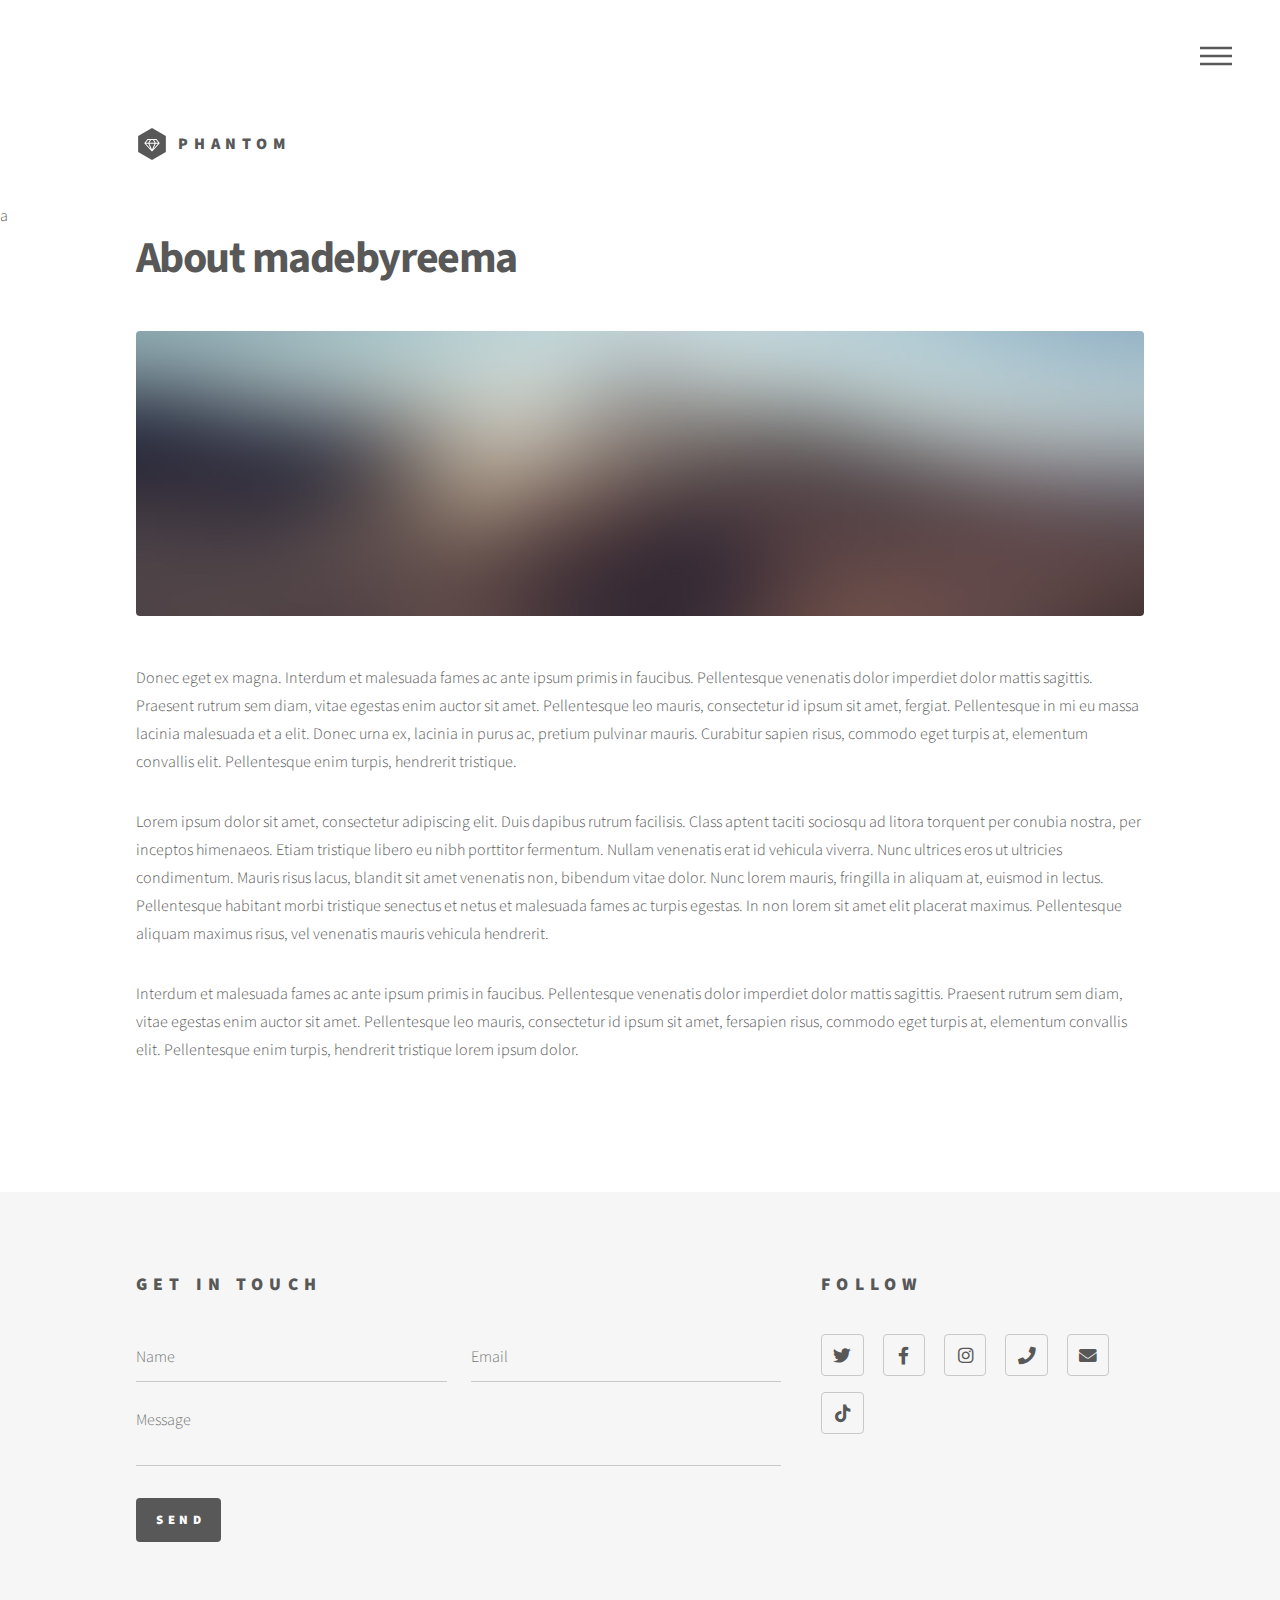
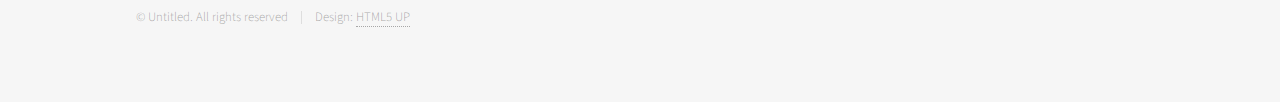
==== about.html @ a1e7c0ae "initial commit" ====
<!DOCTYPE HTML>
<!--
	Phantom by HTML5 UP
	html5up.net | @ajlkn
	Free for personal and commercial use under the CCA 3.0 license (html5up.net/license)
-->
<html>
	<head>
		<title>Generic - Phantom by HTML5 UP</title>
		<meta charset="utf-8" />
		<meta name="viewport" content="width=device-width, initial-scale=1, user-scalable=no" />
		<link rel="stylesheet" href="assets/css/main.css" />
		<noscript><link rel="stylesheet" href="assets/css/noscript.css" /></noscript>
	</head>
	<body class="is-preload">
		<!-- Wrapper -->
			<div id="wrapper">

				<!-- Header -->
					<header id="header">
						<div class="inner">

							<!-- Logo -->
								<a href="index.html" class="logo">
									<span class="symbol"><img src="images/logo.svg" alt="" /></span><span class="title">Phantom</span>
								</a>

							<!-- Nav -->
								<nav>
									<ul>
										<li><a href="#menu">Menu</a></li>
									</ul>
								</nav>

						</div>
					</header>
a
				<!-- Menu -->
					<nav id="menu">
						<h2>Menu</h2>
						<ul>
							<li><a href="index.html">Home</a></li>
							<li><a href="generic.html">Products</a></li>
							<li><a href="about.html">About</a></li>
							<li><a href="generic.html">Contact Us</a></li>
						</ul>
					</nav>

				<!-- Main -->
					<div id="main">
						<div class="inner">
							<h1>About madebyreema</h1>
							<span class="image main"><img src="images/pic13.jpg" alt="" /></span>
							<p>Donec eget ex magna. Interdum et malesuada fames ac ante ipsum primis in faucibus. Pellentesque venenatis dolor imperdiet dolor mattis sagittis. Praesent rutrum sem diam, vitae egestas enim auctor sit amet. Pellentesque leo mauris, consectetur id ipsum sit amet, fergiat. Pellentesque in mi eu massa lacinia malesuada et a elit. Donec urna ex, lacinia in purus ac, pretium pulvinar mauris. Curabitur sapien risus, commodo eget turpis at, elementum convallis elit. Pellentesque enim turpis, hendrerit tristique.</p>
							<p>Lorem ipsum dolor sit amet, consectetur adipiscing elit. Duis dapibus rutrum facilisis. Class aptent taciti sociosqu ad litora torquent per conubia nostra, per inceptos himenaeos. Etiam tristique libero eu nibh porttitor fermentum. Nullam venenatis erat id vehicula viverra. Nunc ultrices eros ut ultricies condimentum. Mauris risus lacus, blandit sit amet venenatis non, bibendum vitae dolor. Nunc lorem mauris, fringilla in aliquam at, euismod in lectus. Pellentesque habitant morbi tristique senectus et netus et malesuada fames ac turpis egestas. In non lorem sit amet elit placerat maximus. Pellentesque aliquam maximus risus, vel venenatis mauris vehicula hendrerit.</p>
							<p>Interdum et malesuada fames ac ante ipsum primis in faucibus. Pellentesque venenatis dolor imperdiet dolor mattis sagittis. Praesent rutrum sem diam, vitae egestas enim auctor sit amet. Pellentesque leo mauris, consectetur id ipsum sit amet, fersapien risus, commodo eget turpis at, elementum convallis elit. Pellentesque enim turpis, hendrerit tristique lorem ipsum dolor.</p>
						</div>
					</div>

				<!-- Footer -->
					<footer id="footer">
						<div class="inner">
							<section>
								<h2>Get in touch</h2>
								<form method="post" data-netlify="true">
									<div class="fields">
										<div class="field half">
											<input type="text" name="name" id="name" placeholder="Name" />
										</div>
										<div class="field half">
											<input type="email" name="email" id="email" placeholder="Email" />
										</div>
										<div class="field">
											<textarea name="message" id="message" placeholder="Message"></textarea>
										</div>
									</div>
									<ul class="actions">
										<li><input type="submit" value="Send" class="primary" /></li>
									</ul>
								</form>
							</section>
							<section>
								<h2>Follow</h2>
								<ul class="icons">
									<li><a href="#" class="icon brands style2 fa-twitter"><span class="label">Twitter</span></a></li>
									<li><a href="#" class="icon brands style2 fa-facebook-f"><span class="label">Facebook</span></a></li>
									<li><a href="#" class="icon brands style2 fa-instagram"><span class="label">Instagram</span></a></li>
									<li><a href="#" class="icon solid style2 fa-phone"><span class="label">Phone</span></a></li>
									<li><a href="#" class="icon solid style2 fa-envelope"><span class="label">Email</span></a></li>
									<li><a href="#" class="icon brands style2 fa-tiktok"><span class="label">TikTok</span></a></li>
								</ul>
							</section>
							<ul class="copyright">
								<li>&copy; Untitled. All rights reserved</li><li>Design: <a href="http://html5up.net">HTML5 UP</a></li>
							</ul>
						</div>
					</footer>

			</div>

		<!-- Scripts -->
			<script src="assets/js/jquery.min.js"></script>
			<script src="assets/js/browser.min.js"></script>
			<script src="assets/js/breakpoints.min.js"></script>
			<script src="assets/js/util.js"></script>
			<script src="assets/js/main.js"></script>

	</body>
</html>
---- assets/css/main.css ----
@import url(fontawesome-all.min.css);
@import url("https://fonts.googleapis.com/css?family=Source+Sans+Pro:300,700,900");

/*
	Phantom by HTML5 UP
	html5up.net | @ajlkn
	Free for personal and commercial use under the CCA 3.0 license (html5up.net/license)
*/

html, body, div, span, applet, object,
iframe, h1, h2, h3, h4, h5, h6, p, blockquote,
pre, a, abbr, acronym, address, big, cite,
code, del, dfn, em, img, ins, kbd, q, s, samp,
small, strike, strong, sub, sup, tt, var, b,
u, i, center, dl, dt, dd, ol, ul, li, fieldset,
form, label, legend, table, caption, tbody,
tfoot, thead, tr, th, td, article, aside,
canvas, details, embed, figure, figcaption,
footer, header, hgroup, menu, nav, output, ruby,
section, summary, time, mark, audio, video {
	margin: 0;
	padding: 0;
	border: 0;
	font-size: 100%;
	font: inherit;
	vertical-align: baseline;}

article, aside, details, figcaption, figure,
footer, header, hgroup, menu, nav, section {
	display: block;}

body {
	line-height: 1;
}

ol, ul {
	list-style: none;
}

blockquote, q {
	quotes: none;
}

	blockquote:before, blockquote:after, q:before, q:after {
		content: '';
		content: none;
	}

table {
	border-collapse: collapse;
	border-spacing: 0;
}

body {
	-webkit-text-size-adjust: none;
}

mark {
	background-color: transparent;
	color: inherit;
}

input::-moz-focus-inner {
	border: 0;
	padding: 0;
}

input, select, textarea {
	-moz-appearance: none;
	-webkit-appearance: none;
	-ms-appearance: none;
	appearance: none;
}

/* Basic */

	@-ms-viewport {
		width: device-width;
	}

	body {
		-ms-overflow-style: scrollbar;
	}

	@media screen and (max-width: 480px) {

		html, body {
			min-width: 320px;
		}

	}

	html {
		box-sizing: border-box;
	}

	*, *:before, *:after {
		box-sizing: inherit;
	}

	body {
		background: #ffffff;
	}

		body.is-preload *, body.is-preload *:before, body.is-preload *:after {
			-moz-animation: none !important;
			-webkit-animation: none !important;
			-ms-animation: none !important;
			animation: none !important;
			-moz-transition: none !important;
			-webkit-transition: none !important;
			-ms-transition: none !important;
			transition: none !important;
		}

/* Type */

	body, input, select, textarea {
		color: #585858;
		font-family: "Source Sans Pro", Helvetica, sans-serif;
		font-size: 16pt;
		font-weight: 300;
		line-height: 1.75;
	}

		@media screen and (max-width: 1680px) {

			body, input, select, textarea {
				font-size: 14pt;
			}

		}

		@media screen and (max-width: 1280px) {

			body, input, select, textarea {
				font-size: 12pt;
			}

		}

	a {
		-moz-transition: border-bottom-color 0.2s ease, color 0.2s ease;
		-webkit-transition: border-bottom-color 0.2s ease, color 0.2s ease;
		-ms-transition: border-bottom-color 0.2s ease, color 0.2s ease;
		transition: border-bottom-color 0.2s ease, color 0.2s ease;
		text-decoration: none;
		color: #585858;
		border-bottom: dotted 1px rgba(88, 88, 88, 0.5);
	}

		a:hover {
			border-bottom-color: transparent;
			color: #f2849e !important;
		}

	strong, b {
		font-weight: 900;
	}

	em, i {
		font-style: italic;
	}

	p {
		margin: 0 0 2em 0;
	}

	h1 {
		font-size: 2.75em;
		font-weight: 700;
		line-height: 1.3;
		margin: 0 0 1em 0;
		letter-spacing: -0.035em;
	}

		h1 a {
			color: inherit;
		}

		@media screen and (max-width: 736px) {

			h1 {
				font-size: 2em;
				margin: 0 0 1em 0;
			}

		}

		@media screen and (max-width: 360px) {

			h1 {
				font-size: 1.75em;
			}

		}

	h2, h3, h4, h5, h6 {
		font-weight: 900;
		line-height: 1.5;
		margin: 0 0 2em 0;
		text-transform: uppercase;
		letter-spacing: 0.35em;
	}

		h2 a, h3 a, h4 a, h5 a, h6 a {
			color: inherit;
		}

	h2 {
		font-size: 1.1em;
	}

	h3 {
		font-size: 1em;
	}

	h4 {
		font-size: 0.8em;
	}

	h5 {
		font-size: 0.8em;
	}

	h6 {
		font-size: 0.8em;
	}

	@media screen and (max-width: 980px) {

		h1 br, h2 br, h3 br, h4 br, h5 br, h6 br {
			display: none;
		}

	}

	@media screen and (max-width: 736px) {

		h2 {
			font-size: 1em;
		}

		h3 {
			font-size: 0.8em;
		}

	}

	sub {
		font-size: 0.8em;
		position: relative;
		top: 0.5em;
	}

	sup {
		font-size: 0.8em;
		position: relative;
		top: -0.5em;
	}

	blockquote {
		border-left: solid 4px #c9c9c9;
		font-style: italic;
		margin: 0 0 2em 0;
		padding: 0.5em 0 0.5em 2em;
	}

	code {
		background: rgba(144, 144, 144, 0.075);
		border-radius: 4px;
		border: solid 1px #c9c9c9;
		font-family: "Courier New", monospace;
		font-size: 0.9em;
		margin: 0 0.25em;
		padding: 0.25em 0.65em;
	}

	pre {
		-webkit-overflow-scrolling: touch;
		font-family: "Courier New", monospace;
		font-size: 0.9em;
		margin: 0 0 2em 0;
	}

		pre code {
			display: block;
			line-height: 1.75;
			padding: 1em 1.5em;
			overflow-x: auto;
		}

	hr {
		border: 0;
		border-bottom: solid 1px #c9c9c9;
		margin: 2em 0;
	}

		hr.major {
			margin: 3em 0;
		}

	.align-left {
		text-align: left;
	}

	.align-center {
		text-align: center;
	}

	.align-right {
		text-align: right;
	}

/* Row */

	.row {
		display: flex;
		flex-wrap: wrap;
		box-sizing: border-box;
		align-items: stretch;
	}

		.row > * {
			box-sizing: border-box;
		}

		.row.gtr-uniform > * > :last-child {
			margin-bottom: 0;
		}

		.row.aln-left {
			justify-content: flex-start;
		}

		.row.aln-center {
			justify-content: center;
		}

		.row.aln-right {
			justify-content: flex-end;
		}

		.row.aln-top {
			align-items: flex-start;
		}

		.row.aln-middle {
			align-items: center;
		}

		.row.aln-bottom {
			align-items: flex-end;
		}

		.row > .imp {
			order: -1;
		}

		.row > .col-1 {
			width: 8.33333%;
		}

		.row > .off-1 {
			margin-left: 8.33333%;
		}

		.row > .col-2 {
			width: 16.66667%;
		}

		.row > .off-2 {
			margin-left: 16.66667%;
		}

		.row > .col-3 {
			width: 25%;
		}

		.row > .off-3 {
			margin-left: 25%;
		}

		.row > .col-4 {
			width: 33.33333%;
		}

		.row > .off-4 {
			margin-left: 33.33333%;
		}

		.row > .col-5 {
			width: 41.66667%;
		}

		.row > .off-5 {
			margin-left: 41.66667%;
		}

		.row > .col-6 {
			width: 50%;
		}

		.row > .off-6 {
			margin-left: 50%;
		}

		.row > .col-7 {
			width: 58.33333%;
		}

		.row > .off-7 {
			margin-left: 58.33333%;
		}

		.row > .col-8 {
			width: 66.66667%;
		}

		.row > .off-8 {
			margin-left: 66.66667%;
		}

		.row > .col-9 {
			width: 75%;
		}

		.row > .off-9 {
			margin-left: 75%;
		}

		.row > .col-10 {
			width: 83.33333%;
		}

		.row > .off-10 {
			margin-left: 83.33333%;
		}

		.row > .col-11 {
			width: 91.66667%;
		}

		.row > .off-11 {
			margin-left: 91.66667%;
		}

		.row > .col-12 {
			width: 100%;
		}

		.row > .off-12 {
			margin-left: 100%;
		}

		.row.gtr-0 {
			margin-top: 0;
			margin-left: 0em;
		}

			.row.gtr-0 > * {
				padding: 0 0 0 0em;
			}

			.row.gtr-0.gtr-uniform {
				margin-top: 0em;
			}

				.row.gtr-0.gtr-uniform > * {
					padding-top: 0em;
				}

		.row.gtr-25 {
			margin-top: 0;
			margin-left: -0.5em;
		}

			.row.gtr-25 > * {
				padding: 0 0 0 0.5em;
			}

			.row.gtr-25.gtr-uniform {
				margin-top: -0.5em;
			}

				.row.gtr-25.gtr-uniform > * {
					padding-top: 0.5em;
				}

		.row.gtr-50 {
			margin-top: 0;
			margin-left: -1em;
		}

			.row.gtr-50 > * {
				padding: 0 0 0 1em;
			}

			.row.gtr-50.gtr-uniform {
				margin-top: -1em;
			}

				.row.gtr-50.gtr-uniform > * {
					padding-top: 1em;
				}

		.row {
			margin-top: 0;
			margin-left: -2em;
		}

			.row > * {
				padding: 0 0 0 2em;
			}

			.row.gtr-uniform {
				margin-top: -2em;
			}

				.row.gtr-uniform > * {
					padding-top: 2em;
				}

		.row.gtr-150 {
			margin-top: 0;
			margin-left: -3em;
		}

			.row.gtr-150 > * {
				padding: 0 0 0 3em;
			}

			.row.gtr-150.gtr-uniform {
				margin-top: -3em;
			}

				.row.gtr-150.gtr-uniform > * {
					padding-top: 3em;
				}

		.row.gtr-200 {
			margin-top: 0;
			margin-left: -4em;
		}

			.row.gtr-200 > * {
				padding: 0 0 0 4em;
			}

			.row.gtr-200.gtr-uniform {
				margin-top: -4em;
			}

				.row.gtr-200.gtr-uniform > * {
					padding-top: 4em;
				}

		@media screen and (max-width: 1680px) {

			.row {
				display: flex;
				flex-wrap: wrap;
				box-sizing: border-box;
				align-items: stretch;
			}

				.row > * {
					box-sizing: border-box;
				}

				.row.gtr-uniform > * > :last-child {
					margin-bottom: 0;
				}

				.row.aln-left {
					justify-content: flex-start;
				}

				.row.aln-center {
					justify-content: center;
				}

				.row.aln-right {
					justify-content: flex-end;
				}

				.row.aln-top {
					align-items: flex-start;
				}

				.row.aln-middle {
					align-items: center;
				}

				.row.aln-bottom {
					align-items: flex-end;
				}

				.row > .imp-xlarge {
					order: -1;
				}

				.row > .col-1-xlarge {
					width: 8.33333%;
				}

				.row > .off-1-xlarge {
					margin-left: 8.33333%;
				}

				.row > .col-2-xlarge {
					width: 16.66667%;
				}

				.row > .off-2-xlarge {
					margin-left: 16.66667%;
				}

				.row > .col-3-xlarge {
					width: 25%;
				}

				.row > .off-3-xlarge {
					margin-left: 25%;
				}

				.row > .col-4-xlarge {
					width: 33.33333%;
				}

				.row > .off-4-xlarge {
					margin-left: 33.33333%;
				}

				.row > .col-5-xlarge {
					width: 41.66667%;
				}

				.row > .off-5-xlarge {
					margin-left: 41.66667%;
				}

				.row > .col-6-xlarge {
					width: 50%;
				}

				.row > .off-6-xlarge {
					margin-left: 50%;
				}

				.row > .col-7-xlarge {
					width: 58.33333%;
				}

				.row > .off-7-xlarge {
					margin-left: 58.33333%;
				}

				.row > .col-8-xlarge {
					width: 66.66667%;
				}

				.row > .off-8-xlarge {
					margin-left: 66.66667%;
				}

				.row > .col-9-xlarge {
					width: 75%;
				}

				.row > .off-9-xlarge {
					margin-left: 75%;
				}

				.row > .col-10-xlarge {
					width: 83.33333%;
				}

				.row > .off-10-xlarge {
					margin-left: 83.33333%;
				}

				.row > .col-11-xlarge {
					width: 91.66667%;
				}

				.row > .off-11-xlarge {
					margin-left: 91.66667%;
				}

				.row > .col-12-xlarge {
					width: 100%;
				}

				.row > .off-12-xlarge {
					margin-left: 100%;
				}

				.row.gtr-0 {
					margin-top: 0;
					margin-left: 0em;
				}

					.row.gtr-0 > * {
						padding: 0 0 0 0em;
					}

					.row.gtr-0.gtr-uniform {
						margin-top: 0em;
					}

						.row.gtr-0.gtr-uniform > * {
							padding-top: 0em;
						}

				.row.gtr-25 {
					margin-top: 0;
					margin-left: -0.5em;
				}

					.row.gtr-25 > * {
						padding: 0 0 0 0.5em;
					}

					.row.gtr-25.gtr-uniform {
						margin-top: -0.5em;
					}

						.row.gtr-25.gtr-uniform > * {
							padding-top: 0.5em;
						}

				.row.gtr-50 {
					margin-top: 0;
					margin-left: -1em;
				}

					.row.gtr-50 > * {
						padding: 0 0 0 1em;
					}

					.row.gtr-50.gtr-uniform {
						margin-top: -1em;
					}

						.row.gtr-50.gtr-uniform > * {
							padding-top: 1em;
						}

				.row {
					margin-top: 0;
					margin-left: -2em;
				}

					.row > * {
						padding: 0 0 0 2em;
					}

					.row.gtr-uniform {
						margin-top: -2em;
					}

						.row.gtr-uniform > * {
							padding-top: 2em;
						}

				.row.gtr-150 {
					margin-top: 0;
					margin-left: -3em;
				}

					.row.gtr-150 > * {
						padding: 0 0 0 3em;
					}

					.row.gtr-150.gtr-uniform {
						margin-top: -3em;
					}

						.row.gtr-150.gtr-uniform > * {
							padding-top: 3em;
						}

				.row.gtr-200 {
					margin-top: 0;
					margin-left: -4em;
				}

					.row.gtr-200 > * {
						padding: 0 0 0 4em;
					}

					.row.gtr-200.gtr-uniform {
						margin-top: -4em;
					}

						.row.gtr-200.gtr-uniform > * {
							padding-top: 4em;
						}

		}

		@media screen and (max-width: 1280px) {

			.row {
				display: flex;
				flex-wrap: wrap;
				box-sizing: border-box;
				align-items: stretch;
			}

				.row > * {
					box-sizing: border-box;
				}

				.row.gtr-uniform > * > :last-child {
					margin-bottom: 0;
				}

				.row.aln-left {
					justify-content: flex-start;
				}

				.row.aln-center {
					justify-content: center;
				}

				.row.aln-right {
					justify-content: flex-end;
				}

				.row.aln-top {
					align-items: flex-start;
				}

				.row.aln-middle {
					align-items: center;
				}

				.row.aln-bottom {
					align-items: flex-end;
				}

				.row > .imp-large {
					order: -1;
				}

				.row > .col-1-large {
					width: 8.33333%;
				}

				.row > .off-1-large {
					margin-left: 8.33333%;
				}

				.row > .col-2-large {
					width: 16.66667%;
				}

				.row > .off-2-large {
					margin-left: 16.66667%;
				}

				.row > .col-3-large {
					width: 25%;
				}

				.row > .off-3-large {
					margin-left: 25%;
				}

				.row > .col-4-large {
					width: 33.33333%;
				}

				.row > .off-4-large {
					margin-left: 33.33333%;
				}

				.row > .col-5-large {
					width: 41.66667%;
				}

				.row > .off-5-large {
					margin-left: 41.66667%;
				}

				.row > .col-6-large {
					width: 50%;
				}

				.row > .off-6-large {
					margin-left: 50%;
				}

				.row > .col-7-large {
					width: 58.33333%;
				}

				.row > .off-7-large {
					margin-left: 58.33333%;
				}

				.row > .col-8-large {
					width: 66.66667%;
				}

				.row > .off-8-large {
					margin-left: 66.66667%;
				}

				.row > .col-9-large {
					width: 75%;
				}

				.row > .off-9-large {
					margin-left: 75%;
				}

				.row > .col-10-large {
					width: 83.33333%;
				}

				.row > .off-10-large {
					margin-left: 83.33333%;
				}

				.row > .col-11-large {
					width: 91.66667%;
				}

				.row > .off-11-large {
					margin-left: 91.66667%;
				}

				.row > .col-12-large {
					width: 100%;
				}

				.row > .off-12-large {
					margin-left: 100%;
				}

				.row.gtr-0 {
					margin-top: 0;
					margin-left: 0em;
				}

					.row.gtr-0 > * {
						padding: 0 0 0 0em;
					}

					.row.gtr-0.gtr-uniform {
						margin-top: 0em;
					}

						.row.gtr-0.gtr-uniform > * {
							padding-top: 0em;
						}

				.row.gtr-25 {
					margin-top: 0;
					margin-left: -0.5em;
				}

					.row.gtr-25 > * {
						padding: 0 0 0 0.5em;
					}

					.row.gtr-25.gtr-uniform {
						margin-top: -0.5em;
					}

						.row.gtr-25.gtr-uniform > * {
							padding-top: 0.5em;
						}

				.row.gtr-50 {
					margin-top: 0;
					margin-left: -1em;
				}

					.row.gtr-50 > * {
						padding: 0 0 0 1em;
					}

					.row.gtr-50.gtr-uniform {
						margin-top: -1em;
					}

						.row.gtr-50.gtr-uniform > * {
							padding-top: 1em;
						}

				.row {
					margin-top: 0;
					margin-left: -2em;
				}

					.row > * {
						padding: 0 0 0 2em;
					}

					.row.gtr-uniform {
						margin-top: -2em;
					}

						.row.gtr-uniform > * {
							padding-top: 2em;
						}

				.row.gtr-150 {
					margin-top: 0;
					margin-left: -3em;
				}

					.row.gtr-150 > * {
						padding: 0 0 0 3em;
					}

					.row.gtr-150.gtr-uniform {
						margin-top: -3em;
					}

						.row.gtr-150.gtr-uniform > * {
							padding-top: 3em;
						}

				.row.gtr-200 {
					margin-top: 0;
					margin-left: -4em;
				}

					.row.gtr-200 > * {
						padding: 0 0 0 4em;
					}

					.row.gtr-200.gtr-uniform {
						margin-top: -4em;
					}

						.row.gtr-200.gtr-uniform > * {
							padding-top: 4em;
						}

		}

		@media screen and (max-width: 980px) {

			.row {
				display: flex;
				flex-wrap: wrap;
				box-sizing: border-box;
				align-items: stretch;
			}

				.row > * {
					box-sizing: border-box;
				}

				.row.gtr-uniform > * > :last-child {
					margin-bottom: 0;
				}

				.row.aln-left {
					justify-content: flex-start;
				}

				.row.aln-center {
					justify-content: center;
				}

				.row.aln-right {
					justify-content: flex-end;
				}

				.row.aln-top {
					align-items: flex-start;
				}

				.row.aln-middle {
					align-items: center;
				}

				.row.aln-bottom {
					align-items: flex-end;
				}

				.row > .imp-medium {
					order: -1;
				}

				.row > .col-1-medium {
					width: 8.33333%;
				}

				.row > .off-1-medium {
					margin-left: 8.33333%;
				}

				.row > .col-2-medium {
					width: 16.66667%;
				}

				.row > .off-2-medium {
					margin-left: 16.66667%;
				}

				.row > .col-3-medium {
					width: 25%;
				}

				.row > .off-3-medium {
					margin-left: 25%;
				}

				.row > .col-4-medium {
					width: 33.33333%;
				}

				.row > .off-4-medium {
					margin-left: 33.33333%;
				}

				.row > .col-5-medium {
					width: 41.66667%;
				}

				.row > .off-5-medium {
					margin-left: 41.66667%;
				}

				.row > .col-6-medium {
					width: 50%;
				}

				.row > .off-6-medium {
					margin-left: 50%;
				}

				.row > .col-7-medium {
					width: 58.33333%;
				}

				.row > .off-7-medium {
					margin-left: 58.33333%;
				}

				.row > .col-8-medium {
					width: 66.66667%;
				}

				.row > .off-8-medium {
					margin-left: 66.66667%;
				}

				.row > .col-9-medium {
					width: 75%;
				}

				.row > .off-9-medium {
					margin-left: 75%;
				}

				.row > .col-10-medium {
					width: 83.33333%;
				}

				.row > .off-10-medium {
					margin-left: 83.33333%;
				}

				.row > .col-11-medium {
					width: 91.66667%;
				}

				.row > .off-11-medium {
					margin-left: 91.66667%;
				}

				.row > .col-12-medium {
					width: 100%;
				}

				.row > .off-12-medium {
					margin-left: 100%;
				}

				.row.gtr-0 {
					margin-top: 0;
					margin-left: 0em;
				}

					.row.gtr-0 > * {
						padding: 0 0 0 0em;
					}

					.row.gtr-0.gtr-uniform {
						margin-top: 0em;
					}

						.row.gtr-0.gtr-uniform > * {
							padding-top: 0em;
						}

				.row.gtr-25 {
					margin-top: 0;
					margin-left: -0.375em;
				}

					.row.gtr-25 > * {
						padding: 0 0 0 0.375em;
					}

					.row.gtr-25.gtr-uniform {
						margin-top: -0.375em;
					}

						.row.gtr-25.gtr-uniform > * {
							padding-top: 0.375em;
						}

				.row.gtr-50 {
					margin-top: 0;
					margin-left: -0.75em;
				}

					.row.gtr-50 > * {
						padding: 0 0 0 0.75em;
					}

					.row.gtr-50.gtr-uniform {
						margin-top: -0.75em;
					}

						.row.gtr-50.gtr-uniform > * {
							padding-top: 0.75em;
						}

				.row {
					margin-top: 0;
					margin-left: -1.5em;
				}

					.row > * {
						padding: 0 0 0 1.5em;
					}

					.row.gtr-uniform {
						margin-top: -1.5em;
					}

						.row.gtr-uniform > * {
							padding-top: 1.5em;
						}

				.row.gtr-150 {
					margin-top: 0;
					margin-left: -2.25em;
				}

					.row.gtr-150 > * {
						padding: 0 0 0 2.25em;
					}

					.row.gtr-150.gtr-uniform {
						margin-top: -2.25em;
					}

						.row.gtr-150.gtr-uniform > * {
							padding-top: 2.25em;
						}

				.row.gtr-200 {
					margin-top: 0;
					margin-left: -3em;
				}

					.row.gtr-200 > * {
						padding: 0 0 0 3em;
					}

					.row.gtr-200.gtr-uniform {
						margin-top: -3em;
					}

						.row.gtr-200.gtr-uniform > * {
							padding-top: 3em;
						}

		}

		@media screen and (max-width: 736px) {

			.row {
				display: flex;
				flex-wrap: wrap;
				box-sizing: border-box;
				align-items: stretch;
			}

				.row > * {
					box-sizing: border-box;
				}

				.row.gtr-uniform > * > :last-child {
					margin-bottom: 0;
				}

				.row.aln-left {
					justify-content: flex-start;
				}

				.row.aln-center {
					justify-content: center;
				}

				.row.aln-right {
					justify-content: flex-end;
				}

				.row.aln-top {
					align-items: flex-start;
				}

				.row.aln-middle {
					align-items: center;
				}

				.row.aln-bottom {
					align-items: flex-end;
				}

				.row > .imp-small {
					order: -1;
				}

				.row > .col-1-small {
					width: 8.33333%;
				}

				.row > .off-1-small {
					margin-left: 8.33333%;
				}

				.row > .col-2-small {
					width: 16.66667%;
				}

				.row > .off-2-small {
					margin-left: 16.66667%;
				}

				.row > .col-3-small {
					width: 25%;
				}

				.row > .off-3-small {
					margin-left: 25%;
				}

				.row > .col-4-small {
					width: 33.33333%;
				}

				.row > .off-4-small {
					margin-left: 33.33333%;
				}

				.row > .col-5-small {
					width: 41.66667%;
				}

				.row > .off-5-small {
					margin-left: 41.66667%;
				}

				.row > .col-6-small {
					width: 50%;
				}

				.row > .off-6-small {
					margin-left: 50%;
				}

				.row > .col-7-small {
					width: 58.33333%;
				}

				.row > .off-7-small {
					margin-left: 58.33333%;
				}

				.row > .col-8-small {
					width: 66.66667%;
				}

				.row > .off-8-small {
					margin-left: 66.66667%;
				}

				.row > .col-9-small {
					width: 75%;
				}

				.row > .off-9-small {
					margin-left: 75%;
				}

				.row > .col-10-small {
					width: 83.33333%;
				}

				.row > .off-10-small {
					margin-left: 83.33333%;
				}

				.row > .col-11-small {
					width: 91.66667%;
				}

				.row > .off-11-small {
					margin-left: 91.66667%;
				}

				.row > .col-12-small {
					width: 100%;
				}

				.row > .off-12-small {
					margin-left: 100%;
				}

				.row.gtr-0 {
					margin-top: 0;
					margin-left: 0em;
				}

					.row.gtr-0 > * {
						padding: 0 0 0 0em;
					}

					.row.gtr-0.gtr-uniform {
						margin-top: 0em;
					}

						.row.gtr-0.gtr-uniform > * {
							padding-top: 0em;
						}

				.row.gtr-25 {
					margin-top: 0;
					margin-left: -0.25em;
				}

					.row.gtr-25 > * {
						padding: 0 0 0 0.25em;
					}

					.row.gtr-25.gtr-uniform {
						margin-top: -0.25em;
					}

						.row.gtr-25.gtr-uniform > * {
							padding-top: 0.25em;
						}

				.row.gtr-50 {
					margin-top: 0;
					margin-left: -0.5em;
				}

					.row.gtr-50 > * {
						padding: 0 0 0 0.5em;
					}

					.row.gtr-50.gtr-uniform {
						margin-top: -0.5em;
					}

						.row.gtr-50.gtr-uniform > * {
							padding-top: 0.5em;
						}

				.row {
					margin-top: 0;
					margin-left: -1em;
				}

					.row > * {
						padding: 0 0 0 1em;
					}

					.row.gtr-uniform {
						margin-top: -1em;
					}

						.row.gtr-uniform > * {
							padding-top: 1em;
						}

				.row.gtr-150 {
					margin-top: 0;
					margin-left: -1.5em;
				}

					.row.gtr-150 > * {
						padding: 0 0 0 1.5em;
					}

					.row.gtr-150.gtr-uniform {
						margin-top: -1.5em;
					}

						.row.gtr-150.gtr-uniform > * {
							padding-top: 1.5em;
						}

				.row.gtr-200 {
					margin-top: 0;
					margin-left: -2em;
				}

					.row.gtr-200 > * {
						padding: 0 0 0 2em;
					}

					.row.gtr-200.gtr-uniform {
						margin-top: -2em;
					}

						.row.gtr-200.gtr-uniform > * {
							padding-top: 2em;
						}

		}

		@media screen and (max-width: 480px) {

			.row {
				display: flex;
				flex-wrap: wrap;
				box-sizing: border-box;
				align-items: stretch;
			}

				.row > * {
					box-sizing: border-box;
				}

				.row.gtr-uniform > * > :last-child {
					margin-bottom: 0;
				}

				.row.aln-left {
					justify-content: flex-start;
				}

				.row.aln-center {
					justify-content: center;
				}

				.row.aln-right {
					justify-content: flex-end;
				}

				.row.aln-top {
					align-items: flex-start;
				}

				.row.aln-middle {
					align-items: center;
				}

				.row.aln-bottom {
					align-items: flex-end;
				}

				.row > .imp-xsmall {
					order: -1;
				}

				.row > .col-1-xsmall {
					width: 8.33333%;
				}

				.row > .off-1-xsmall {
					margin-left: 8.33333%;
				}

				.row > .col-2-xsmall {
					width: 16.66667%;
				}

				.row > .off-2-xsmall {
					margin-left: 16.66667%;
				}

				.row > .col-3-xsmall {
					width: 25%;
				}

				.row > .off-3-xsmall {
					margin-left: 25%;
				}

				.row > .col-4-xsmall {
					width: 33.33333%;
				}

				.row > .off-4-xsmall {
					margin-left: 33.33333%;
				}

				.row > .col-5-xsmall {
					width: 41.66667%;
				}

				.row > .off-5-xsmall {
					margin-left: 41.66667%;
				}

				.row > .col-6-xsmall {
					width: 50%;
				}

				.row > .off-6-xsmall {
					margin-left: 50%;
				}

				.row > .col-7-xsmall {
					width: 58.33333%;
				}

				.row > .off-7-xsmall {
					margin-left: 58.33333%;
				}

				.row > .col-8-xsmall {
					width: 66.66667%;
				}

				.row > .off-8-xsmall {
					margin-left: 66.66667%;
				}

				.row > .col-9-xsmall {
					width: 75%;
				}

				.row > .off-9-xsmall {
					margin-left: 75%;
				}

				.row > .col-10-xsmall {
					width: 83.33333%;
				}

				.row > .off-10-xsmall {
					margin-left: 83.33333%;
				}

				.row > .col-11-xsmall {
					width: 91.66667%;
				}

				.row > .off-11-xsmall {
					margin-left: 91.66667%;
				}

				.row > .col-12-xsmall {
					width: 100%;
				}

				.row > .off-12-xsmall {
					margin-left: 100%;
				}

				.row.gtr-0 {
					margin-top: 0;
					margin-left: 0em;
				}

					.row.gtr-0 > * {
						padding: 0 0 0 0em;
					}

					.row.gtr-0.gtr-uniform {
						margin-top: 0em;
					}

						.row.gtr-0.gtr-uniform > * {
							padding-top: 0em;
						}

				.row.gtr-25 {
					margin-top: 0;
					margin-left: -0.25em;
				}

					.row.gtr-25 > * {
						padding: 0 0 0 0.25em;
					}

					.row.gtr-25.gtr-uniform {
						margin-top: -0.25em;
					}

						.row.gtr-25.gtr-uniform > * {
							padding-top: 0.25em;
						}

				.row.gtr-50 {
					margin-top: 0;
					margin-left: -0.5em;
				}

					.row.gtr-50 > * {
						padding: 0 0 0 0.5em;
					}

					.row.gtr-50.gtr-uniform {
						margin-top: -0.5em;
					}

						.row.gtr-50.gtr-uniform > * {
							padding-top: 0.5em;
						}

				.row {
					margin-top: 0;
					margin-left: -1em;
				}

					.row > * {
						padding: 0 0 0 1em;
					}

					.row.gtr-uniform {
						margin-top: -1em;
					}

						.row.gtr-uniform > * {
							padding-top: 1em;
						}

				.row.gtr-150 {
					margin-top: 0;
					margin-left: -1.5em;
				}

					.row.gtr-150 > * {
						padding: 0 0 0 1.5em;
					}

					.row.gtr-150.gtr-uniform {
						margin-top: -1.5em;
					}

						.row.gtr-150.gtr-uniform > * {
							padding-top: 1.5em;
						}

				.row.gtr-200 {
					margin-top: 0;
					margin-left: -2em;
				}

					.row.gtr-200 > * {
						padding: 0 0 0 2em;
					}

					.row.gtr-200.gtr-uniform {
						margin-top: -2em;
					}

						.row.gtr-200.gtr-uniform > * {
							padding-top: 2em;
						}

		}

/* Section/Article */

	section.special, article.special {
		text-align: center;
	}

	header p {
		margin-top: -1em;
	}

	@media screen and (max-width: 736px) {

		header p {
			margin-top: 0;
		}

	}

/* Icon */

	.icon {
		text-decoration: none;
		border-bottom: none;
		position: relative;
	}

		.icon:before {
			-moz-osx-font-smoothing: grayscale;
			-webkit-font-smoothing: antialiased;
			display: inline-block;
			font-style: normal;
			font-variant: normal;
			text-rendering: auto;
			line-height: 1;
			text-transform: none !important;
			font-family: 'Font Awesome 5 Free';
			font-weight: 400;
		}

		.icon > .label {
			display: none;
		}

		.icon:before {
			line-height: inherit;
		}

		.icon.solid:before {
			font-weight: 900;
		}

		.icon.brands:before {
			font-family: 'Font Awesome 5 Brands';
		}

		.icon.style2 {
			-moz-transition: background-color 0.2s ease-in-out, color 0.2s ease-in-out, border-color 0.2s ease-in-out;
			-webkit-transition: background-color 0.2s ease-in-out, color 0.2s ease-in-out, border-color 0.2s ease-in-out;
			-ms-transition: background-color 0.2s ease-in-out, color 0.2s ease-in-out, border-color 0.2s ease-in-out;
			transition: background-color 0.2s ease-in-out, color 0.2s ease-in-out, border-color 0.2s ease-in-out;
			background-color: transparent;
			border: solid 1px #c9c9c9;
			border-radius: 4px;
			width: 2.65em;
			height: 2.65em;
			display: inline-block;
			text-align: center;
			line-height: 2.65em;
			color: inherit;
		}

			.icon.style2:before {
				font-size: 1.1em;
			}

			.icon.style2:hover {
				color: #f2849e;
				border-color: #f2849e;
			}

			.icon.style2:active {
				background-color: rgba(242, 132, 158, 0.1);
			}

/* List */

	ol {
		list-style: decimal;
		margin: 0 0 2em 0;
		padding-left: 1.25em;
	}

		ol li {
			padding-left: 0.25em;
		}

	ul {
		list-style: disc;
		margin: 0 0 2em 0;
		padding-left: 1em;
	}

		ul li {
			padding-left: 0.5em;
		}

		ul.alt {
			list-style: none;
			padding-left: 0;
		}

			ul.alt li {
				border-top: solid 1px #c9c9c9;
				padding: 0.5em 0;
			}

				ul.alt li:first-child {
					border-top: 0;
					padding-top: 0;
				}

	dl {
		margin: 0 0 2em 0;
	}

		dl dt {
			display: block;
			font-weight: 900;
			margin: 0 0 1em 0;
		}

		dl dd {
			margin-left: 2em;
		}

/* Actions */

	ul.actions {
		display: -moz-flex;
		display: -webkit-flex;
		display: -ms-flex;
		display: flex;
		cursor: default;
		list-style: none;
		margin-left: -1em;
		padding-left: 0;
	}

		ul.actions li {
			padding: 0 0 0 1em;
			vertical-align: middle;
		}

		ul.actions.special {
			-moz-justify-content: center;
			-webkit-justify-content: center;
			-ms-justify-content: center;
			justify-content: center;
			width: 100%;
			margin-left: 0;
		}

			ul.actions.special li:first-child {
				padding-left: 0;
			}

		ul.actions.stacked {
			-moz-flex-direction: column;
			-webkit-flex-direction: column;
			-ms-flex-direction: column;
			flex-direction: column;
			margin-left: 0;
		}

			ul.actions.stacked li {
				padding: 1.3em 0 0 0;
			}

				ul.actions.stacked li:first-child {
					padding-top: 0;
				}

		ul.actions.fit {
			width: calc(100% + 1em);
		}

			ul.actions.fit li {
				-moz-flex-grow: 1;
				-webkit-flex-grow: 1;
				-ms-flex-grow: 1;
				flex-grow: 1;
				-moz-flex-shrink: 1;
				-webkit-flex-shrink: 1;
				-ms-flex-shrink: 1;
				flex-shrink: 1;
				width: 100%;
			}

				ul.actions.fit li > * {
					width: 100%;
				}

			ul.actions.fit.stacked {
				width: 100%;
			}

		@media screen and (max-width: 480px) {

			ul.actions:not(.fixed) {
				-moz-flex-direction: column;
				-webkit-flex-direction: column;
				-ms-flex-direction: column;
				flex-direction: column;
				margin-left: 0;
				width: 100% !important;
			}

				ul.actions:not(.fixed) li {
					-moz-flex-grow: 1;
					-webkit-flex-grow: 1;
					-ms-flex-grow: 1;
					flex-grow: 1;
					-moz-flex-shrink: 1;
					-webkit-flex-shrink: 1;
					-ms-flex-shrink: 1;
					flex-shrink: 1;
					padding: 1em 0 0 0;
					text-align: center;
					width: 100%;
				}

					ul.actions:not(.fixed) li > * {
						width: 100%;
					}

					ul.actions:not(.fixed) li:first-child {
						padding-top: 0;
					}

					ul.actions:not(.fixed) li input[type="submit"],
					ul.actions:not(.fixed) li input[type="reset"],
					ul.actions:not(.fixed) li input[type="button"],
					ul.actions:not(.fixed) li button,
					ul.actions:not(.fixed) li .button {
						width: 100%;
					}

						ul.actions:not(.fixed) li input[type="submit"].icon:before,
						ul.actions:not(.fixed) li input[type="reset"].icon:before,
						ul.actions:not(.fixed) li input[type="button"].icon:before,
						ul.actions:not(.fixed) li button.icon:before,
						ul.actions:not(.fixed) li .button.icon:before {
							margin-left: -0.5rem;
						}

		}

/* Icons */

	ul.icons {
		cursor: default;
		list-style: none;
		padding-left: 0;
		margin: -1em 0 2em -1em;
	}

		ul.icons li {
			display: inline-block;
			padding: 1em 0 0 1em;
		}

/* Form */

	form {
		margin: 0 0 2em 0;
		overflow-x: hidden;
	}

		form > :last-child {
			margin-bottom: 0;
		}

		form > .fields {
			display: -moz-flex;
			display: -webkit-flex;
			display: -ms-flex;
			display: flex;
			-moz-flex-wrap: wrap;
			-webkit-flex-wrap: wrap;
			-ms-flex-wrap: wrap;
			flex-wrap: wrap;
			width: calc(100% + 3em);
			margin: -1.5em 0 2em -1.5em;
		}

			form > .fields > .field {
				-moz-flex-grow: 0;
				-webkit-flex-grow: 0;
				-ms-flex-grow: 0;
				flex-grow: 0;
				-moz-flex-shrink: 0;
				-webkit-flex-shrink: 0;
				-ms-flex-shrink: 0;
				flex-shrink: 0;
				padding: 1.5em 0 0 1.5em;
				width: calc(100% - 1.5em);
			}

				form > .fields > .field.half {
					width: calc(50% - 0.75em);
				}

				form > .fields > .field.third {
					width: calc(100%/3 - 0.5em);
				}

				form > .fields > .field.quarter {
					width: calc(25% - 0.375em);
				}

		@media screen and (max-width: 480px) {

			form > .fields {
				width: calc(100% + 3em);
				margin: -1.5em 0 2em -1.5em;
			}

				form > .fields > .field {
					padding: 1.5em 0 0 1.5em;
					width: calc(100% - 1.5em);
				}

					form > .fields > .field.half {
						width: calc(100% - 1.5em);
					}

					form > .fields > .field.third {
						width: calc(100% - 1.5em);
					}

					form > .fields > .field.quarter {
						width: calc(100% - 1.5em);
					}

		}

	label {
		display: block;
		font-size: 0.9em;
		font-weight: 900;
		margin: 0 0 1em 0;
	}

	input[type="text"],
	input[type="password"],
	input[type="email"],
	input[type="tel"],
	select,
	textarea {
		-moz-appearance: none;
		-webkit-appearance: none;
		-ms-appearance: none;
		appearance: none;
		background-color: transparent;
		border: none;
		border-radius: 0;
		border-bottom: solid 1px #c9c9c9;
		color: inherit;
		display: block;
		outline: 0;
		padding: 0;
		text-decoration: none;
		width: 100%;
	}

		input[type="text"]:invalid,
		input[type="password"]:invalid,
		input[type="email"]:invalid,
		input[type="tel"]:invalid,
		select:invalid,
		textarea:invalid {
			box-shadow: none;
		}

		input[type="text"]:focus,
		input[type="password"]:focus,
		input[type="email"]:focus,
		input[type="tel"]:focus,
		select:focus,
		textarea:focus {
			border-bottom-color: #f2849e;
			box-shadow: inset 0 -1px 0 0 #f2849e;
		}

	select {
		background-image: url("data:image/svg+xml;charset=utf8,%3Csvg xmlns='http://www.w3.org/2000/svg' width='40' height='40' preserveAspectRatio='none' viewBox='0 0 40 40'%3E%3Cpath d='M9.4,12.3l10.4,10.4l10.4-10.4c0.2-0.2,0.5-0.4,0.9-0.4c0.3,0,0.6,0.1,0.9,0.4l3.3,3.3c0.2,0.2,0.4,0.5,0.4,0.9 c0,0.4-0.1,0.6-0.4,0.9L20.7,31.9c-0.2,0.2-0.5,0.4-0.9,0.4c-0.3,0-0.6-0.1-0.9-0.4L4.3,17.3c-0.2-0.2-0.4-0.5-0.4-0.9 c0-0.4,0.1-0.6,0.4-0.9l3.3-3.3c0.2-0.2,0.5-0.4,0.9-0.4S9.1,12.1,9.4,12.3z' fill='%23c9c9c9' /%3E%3C/svg%3E");
		background-size: 1.25rem;
		background-repeat: no-repeat;
		background-position: calc(100% - 1rem) center;
		height: 3em;
		padding-right: 3em;
		text-overflow: ellipsis;
	}

		select option {
			background: #ffffff;
		}

		select:focus::-ms-value {
			background-color: transparent;
		}

		select::-ms-expand {
			display: none;
		}

	input[type="text"],
	input[type="password"],
	input[type="email"],
	select {
		height: 3em;
	}

	textarea {
		padding: 0;
		min-height: 3.75em;
	}

	input[type="checkbox"],
	input[type="radio"] {
		-moz-appearance: none;
		-webkit-appearance: none;
		-ms-appearance: none;
		appearance: none;
		display: block;
		float: left;
		margin-right: -2em;
		opacity: 0;
		width: 1em;
		z-index: -1;
	}

		input[type="checkbox"] + label,
		input[type="radio"] + label {
			text-decoration: none;
			color: #585858;
			cursor: pointer;
			display: inline-block;
			font-size: 1em;
			font-weight: 300;
			padding-left: 2.55em;
			padding-right: 0.75em;
			position: relative;
		}

			input[type="checkbox"] + label:before,
			input[type="radio"] + label:before {
				-moz-osx-font-smoothing: grayscale;
				-webkit-font-smoothing: antialiased;
				display: inline-block;
				font-style: normal;
				font-variant: normal;
				text-rendering: auto;
				line-height: 1;
				text-transform: none !important;
				font-family: 'Font Awesome 5 Free';
				font-weight: 900;
			}

			input[type="checkbox"] + label:before,
			input[type="radio"] + label:before {
				border-radius: 4px;
				border: solid 1px #c9c9c9;
				content: '';
				display: inline-block;
				font-size: 0.8em;
				height: 2.25em;
				left: 0;
				line-height: 2.25em;
				position: absolute;
				text-align: center;
				top: 0;
				width: 2.25em;
			}

		input[type="checkbox"]:checked + label:before,
		input[type="radio"]:checked + label:before {
			background: #585858;
			border-color: #585858;
			color: #ffffff;
			content: '\f00c';
		}

		input[type="checkbox"]:focus + label:before,
		input[type="radio"]:focus + label:before {
			border-color: #f2849e;
			box-shadow: 0 0 0 1px #f2849e;
		}

	input[type="checkbox"] + label:before {
		border-radius: 4px;
	}

	input[type="radio"] + label:before {
		border-radius: 100%;
	}

/* Box */

	.box {
		border-radius: 4px;
		border: solid 1px #c9c9c9;
		margin-bottom: 2em;
		padding: 1.5em;
	}

		.box > :last-child,
		.box > :last-child > :last-child,
		.box > :last-child > :last-child > :last-child {
			margin-bottom: 0;
		}

		.box.alt {
			border: 0;
			border-radius: 0;
			padding: 0;
		}

/* Image */

	.image {
		border-radius: 4px;
		border: 0;
		display: inline-block;
		position: relative;
	}

		.image img {
			border-radius: 4px;
			display: block;
		}

		.image.left, .image.right {
			max-width: 40%;
		}

			.image.left img, .image.right img {
				width: 100%;
			}

		.image.left {
			float: left;
			padding: 0 1.5em 1em 0;
			top: 0.25em;
		}

		.image.right {
			float: right;
			padding: 0 0 1em 1.5em;
			top: 0.25em;
		}

		.image.fit {
			display: block;
			margin: 0 0 2em 0;
			width: 100%;
		}

			.image.fit img {
				width: 100%;
			}

		.image.main {
			display: block;
			margin: 0 0 3em 0;
			width: 100%;
		}

			.image.main img {
				width: 100%;
			}

			@media screen and (max-width: 736px) {

				.image.main {
					margin: 0 0 2em 0;
				}

			}

/* Table */

	.table-wrapper {
		-webkit-overflow-scrolling: touch;
		overflow-x: auto;
	}

	table {
		margin: 0 0 2em 0;
		width: 100%;
	}

		table tbody tr {
			border: solid 1px #c9c9c9;
			border-left: 0;
			border-right: 0;
		}

			table tbody tr:nth-child(2n + 1) {
				background-color: rgba(144, 144, 144, 0.075);
			}

		table td {
			padding: 0.75em 0.75em;
		}

		table th {
			font-size: 0.9em;
			font-weight: 900;
			padding: 0 0.75em 0.75em 0.75em;
			text-align: left;
		}

		table thead {
			border-bottom: solid 2px #c9c9c9;
		}

		table tfoot {
			border-top: solid 2px #c9c9c9;
		}

		table.alt {
			border-collapse: separate;
		}

			table.alt tbody tr td {
				border: solid 1px #c9c9c9;
				border-left-width: 0;
				border-top-width: 0;
			}

				table.alt tbody tr td:first-child {
					border-left-width: 1px;
				}

			table.alt tbody tr:first-child td {
				border-top-width: 1px;
			}

			table.alt thead {
				border-bottom: 0;
			}

			table.alt tfoot {
				border-top: 0;
			}

/* Button */

	input[type="submit"],
	input[type="reset"],
	input[type="button"],
	button,
	.button {
		-moz-appearance: none;
		-webkit-appearance: none;
		-ms-appearance: none;
		appearance: none;
		-moz-transition: background-color 0.2s ease-in-out, color 0.2s ease-in-out, box-shadow 0.2s ease-in-out;
		-webkit-transition: background-color 0.2s ease-in-out, color 0.2s ease-in-out, box-shadow 0.2s ease-in-out;
		-ms-transition: background-color 0.2s ease-in-out, color 0.2s ease-in-out, box-shadow 0.2s ease-in-out;
		transition: background-color 0.2s ease-in-out, color 0.2s ease-in-out, box-shadow 0.2s ease-in-out;
		background-color: transparent;
		border-radius: 4px;
		border: 0;
		box-shadow: inset 0 0 0 2px #585858;
		color: #585858 !important;
		cursor: pointer;
		display: inline-block;
		font-size: 0.8em;
		font-weight: 900;
		height: 3.5em;
		letter-spacing: 0.35em;
		line-height: 3.45em;
		overflow: hidden;
		padding: 0 1.25em 0 1.6em;
		text-align: center;
		text-decoration: none;
		text-overflow: ellipsis;
		text-transform: uppercase;
		white-space: nowrap;
	}

		input[type="submit"].icon:before,
		input[type="reset"].icon:before,
		input[type="button"].icon:before,
		button.icon:before,
		.button.icon:before {
			margin-right: 0.5em;
		}

		input[type="submit"].fit,
		input[type="reset"].fit,
		input[type="button"].fit,
		button.fit,
		.button.fit {
			width: 100%;
		}

		input[type="submit"]:hover,
		input[type="reset"]:hover,
		input[type="button"]:hover,
		button:hover,
		.button:hover {
			color: #f2849e !important;
			box-shadow: inset 0 0 0 2px #f2849e;
		}

		input[type="submit"]:active,
		input[type="reset"]:active,
		input[type="button"]:active,
		button:active,
		.button:active {
			background-color: rgba(242, 132, 158, 0.1);
		}

		input[type="submit"].small,
		input[type="reset"].small,
		input[type="button"].small,
		button.small,
		.button.small {
			font-size: 0.6em;
		}

		input[type="submit"].large,
		input[type="reset"].large,
		input[type="button"].large,
		button.large,
		.button.large {
			font-size: 1em;
		}

		input[type="submit"].primary,
		input[type="reset"].primary,
		input[type="button"].primary,
		button.primary,
		.button.primary {
			box-shadow: none;
			background-color: #585858;
			color: #ffffff !important;
		}

			input[type="submit"].primary:hover,
			input[type="reset"].primary:hover,
			input[type="button"].primary:hover,
			button.primary:hover,
			.button.primary:hover {
				background-color: #f2849e;
			}

			input[type="submit"].primary:active,
			input[type="reset"].primary:active,
			input[type="button"].primary:active,
			button.primary:active,
			.button.primary:active {
				background-color: #ee5f81;
			}

		input[type="submit"].disabled, input[type="submit"]:disabled,
		input[type="reset"].disabled,
		input[type="reset"]:disabled,
		input[type="button"].disabled,
		input[type="button"]:disabled,
		button.disabled,
		button:disabled,
		.button.disabled,
		.button:disabled {
			pointer-events: none;
			opacity: 0.25;
		}

/* Tiles */

	.tiles {
		display: -moz-flex;
		display: -webkit-flex;
		display: -ms-flex;
		display: flex;
		-moz-flex-wrap: wrap;
		-webkit-flex-wrap: wrap;
		-ms-flex-wrap: wrap;
		flex-wrap: wrap;
		postiion: relative;
		margin: -2.5em 0 0 -2.5em;
	}

		.tiles article {
			-moz-transition: -moz-transform 0.5s ease, opacity 0.5s ease;
			-webkit-transition: -webkit-transform 0.5s ease, opacity 0.5s ease;
			-ms-transition: -ms-transform 0.5s ease, opacity 0.5s ease;
			transition: transform 0.5s ease, opacity 0.5s ease;
			position: relative;
			width: calc(33.33333% - 2.5em);
			margin: 2.5em 0 0 2.5em;
		}

			.tiles article > .image {
				-moz-transition: -moz-transform 0.5s ease;
				-webkit-transition: -webkit-transform 0.5s ease;
				-ms-transition: -ms-transform 0.5s ease;
				transition: transform 0.5s ease;
				position: relative;
				display: block;
				width: 100%;
				border-radius: 4px;
				overflow: hidden;
			}

				.tiles article > .image img {
					display: block;
					width: 100%;
				}

				.tiles article > .image:before {
					pointer-events: none;
					-moz-transition: background-color 0.5s ease, opacity 0.5s ease;
					-webkit-transition: background-color 0.5s ease, opacity 0.5s ease;
					-ms-transition: background-color 0.5s ease, opacity 0.5s ease;
					transition: background-color 0.5s ease, opacity 0.5s ease;
					content: '';
					display: block;
					position: absolute;
					top: 0;
					left: 0;
					width: 100%;
					height: 100%;
					opacity: 1.0;
					z-index: 1;
					opacity: 0.8;
				}

				.tiles article > .image:after {
					pointer-events: none;
					-moz-transition: opacity 0.5s ease;
					-webkit-transition: opacity 0.5s ease;
					-ms-transition: opacity 0.5s ease;
					transition: opacity 0.5s ease;
					content: '';
					display: block;
					position: absolute;
					top: 0;
					left: 0;
					width: 100%;
					height: 100%;
					background-image: url("data:image/svg+xml;charset=utf8,%3Csvg xmlns='http://www.w3.org/2000/svg' width='100' height='100' viewBox='0 0 100 100' preserveAspectRatio='none'%3E%3Cstyle%3Eline %7B stroke-width: 0.25px%3B stroke: %23ffffff%3B %7D%3C/style%3E%3Cline x1='0' y1='0' x2='100' y2='100' /%3E%3Cline x1='100' y1='0' x2='0' y2='100' /%3E%3C/svg%3E");
					background-position: center;
					background-repeat: no-repeat;
					background-size: 100% 100%;
					opacity: 0.25;
					z-index: 2;
				}

			.tiles article > a {
				display: -moz-flex;
				display: -webkit-flex;
				display: -ms-flex;
				display: flex;
				-moz-flex-direction: column;
				-webkit-flex-direction: column;
				-ms-flex-direction: column;
				flex-direction: column;
				-moz-align-items: center;
				-webkit-align-items: center;
				-ms-align-items: center;
				align-items: center;
				-moz-justify-content: center;
				-webkit-justify-content: center;
				-ms-justify-content: center;
				justify-content: center;
				-moz-transition: background-color 0.5s ease, -moz-transform 0.5s ease;
				-webkit-transition: background-color 0.5s ease, -webkit-transform 0.5s ease;
				-ms-transition: background-color 0.5s ease, -ms-transform 0.5s ease;
				transition: background-color 0.5s ease, transform 0.5s ease;
				position: absolute;
				top: 0;
				left: 0;
				width: 100%;
				height: 100%;
				padding: 1em;
				border-radius: 4px;
				border-bottom: 0;
				color: #ffffff;
				text-align: center;
				text-decoration: none;
				z-index: 3;
			}

				.tiles article > a > :last-child {
					margin: 0;
				}

				.tiles article > a:hover {
					color: #ffffff !important;
				}

				.tiles article > a h2 {
					margin: 0;
				}

				.tiles article > a .content {
					-moz-transition: max-height 0.5s ease, opacity 0.5s ease;
					-webkit-transition: max-height 0.5s ease, opacity 0.5s ease;
					-ms-transition: max-height 0.5s ease, opacity 0.5s ease;
					transition: max-height 0.5s ease, opacity 0.5s ease;
					width: 100%;
					max-height: 0;
					line-height: 1.5;
					margin-top: 0.35em;
					opacity: 0;
				}

					.tiles article > a .content > :last-child {
						margin-bottom: 0;
					}

			.tiles article.style1 > .image:before {
				background-color: #f2849e;
			}

			.tiles article.style2 > .image:before {
				background-color: #7ecaf6;
			}

			.tiles article.style3 > .image:before {
				background-color: #7bd0c1;
			}

			.tiles article.style4 > .image:before {
				background-color: #c75b9b;
			}

			.tiles article.style5 > .image:before {
				background-color: #ae85ca;
			}

			.tiles article.style6 > .image:before {
				background-color: #8499e7;
			}

			body:not(.is-touch) .tiles article:hover > .image {
				-moz-transform: scale(1.1);
				-webkit-transform: scale(1.1);
				-ms-transform: scale(1.1);
				transform: scale(1.1);
			}

				body:not(.is-touch) .tiles article:hover > .image:before {
					background-color: #333333;
					opacity: 0.35;
				}

				body:not(.is-touch) .tiles article:hover > .image:after {
					opacity: 0;
				}

			body:not(.is-touch) .tiles article:hover .content {
				max-height: 15em;
				opacity: 1;
			}

		* + .tiles {
			margin-top: 2em;
		}

		body.is-preload .tiles article {
			-moz-transform: scale(0.9);
			-webkit-transform: scale(0.9);
			-ms-transform: scale(0.9);
			transform: scale(0.9);
			opacity: 0;
		}

		body.is-touch .tiles article .content {
			max-height: 15em;
			opacity: 1;
		}

		@media screen and (max-width: 1280px) {

			.tiles {
				margin: -1.25em 0 0 -1.25em;
			}

				.tiles article {
					width: calc(33.33333% - 1.25em);
					margin: 1.25em 0 0 1.25em;
				}

		}

		@media screen and (max-width: 980px) {

			.tiles {
				margin: -2.5em 0 0 -2.5em;
			}

				.tiles article {
					width: calc(50% - 2.5em);
					margin: 2.5em 0 0 2.5em;
				}

		}

		@media screen and (max-width: 736px) {

			.tiles {
				margin: -1.25em 0 0 -1.25em;
			}

				.tiles article {
					width: calc(50% - 1.25em);
					margin: 1.25em 0 0 1.25em;
				}

					.tiles article:hover > .image {
						-moz-transform: scale(1.0);
						-webkit-transform: scale(1.0);
						-ms-transform: scale(1.0);
						transform: scale(1.0);
					}

		}

		@media screen and (max-width: 480px) {

			.tiles {
				margin: 0;
			}

				.tiles article {
					width: 100%;
					margin: 1.25em 0 0 0;
				}

		}

/* Header */

	#header {
		padding: 8em 0 0.1em 0 ;
	}

		#header .logo {
			display: block;
			border-bottom: 0;
			color: inherit;
			font-weight: 900;
			letter-spacing: 0.35em;
			margin: 0 0 2.5em 0;
			text-decoration: none;
			text-transform: uppercase;
			display: inline-block;
		}

			#header .logo > * {
				display: inline-block;
				vertical-align: middle;
			}

			#header .logo .symbol {
				margin-right: 0.65em;
			}

				#header .logo .symbol img {
					display: block;
					width: 2em;
					height: 2em;
				}

		#header nav {
			position: fixed;
			right: 2em;
			top: 2em;
			z-index: 10000;
		}

			#header nav ul {
				display: -moz-flex;
				display: -webkit-flex;
				display: -ms-flex;
				display: flex;
				-moz-align-items: center;
				-webkit-align-items: center;
				-ms-align-items: center;
				align-items: center;
				list-style: none;
				margin: 0;
				padding: 0;
			}

				#header nav ul li {
					display: block;
					padding: 0;
				}

					#header nav ul li a {
						display: block;
						position: relative;
						height: 3em;
						line-height: 3em;
						padding: 0 1.5em;
						background-color: rgba(255, 255, 255, 0.5);
						border-radius: 4px;
						border: 0;
						font-size: 0.8em;
						font-weight: 900;
						letter-spacing: 0.35em;
						text-transform: uppercase;
					}

					#header nav ul li a[href="#menu"] {
						-webkit-tap-highlight-color: transparent;
						width: 4em;
						text-indent: 4em;
						font-size: 1em;
						overflow: hidden;
						padding: 0;
						white-space: nowrap;
					}

						#header nav ul li a[href="#menu"]:before, #header nav ul li a[href="#menu"]:after {
							-moz-transition: opacity 0.2s ease;
							-webkit-transition: opacity 0.2s ease;
							-ms-transition: opacity 0.2s ease;
							transition: opacity 0.2s ease;
							content: '';
							display: block;
							position: absolute;
							top: 0;
							left: 0;
							width: 100%;
							height: 100%;
							background-position: center;
							background-repeat: no-repeat;
							background-size: 2em 2em;
						}

						#header nav ul li a[href="#menu"]:before {
							background-image: url("data:image/svg+xml;charset=utf8,%3Csvg xmlns='http://www.w3.org/2000/svg' width='100' height='100' viewBox='0 0 100 100' preserveAspectRatio='none'%3E%3Cstyle%3Eline %7B stroke-width: 8px%3B stroke: %23f2849e%3B %7D%3C/style%3E%3Cline x1='0' y1='25' x2='100' y2='25' /%3E%3Cline x1='0' y1='50' x2='100' y2='50' /%3E%3Cline x1='0' y1='75' x2='100' y2='75' /%3E%3C/svg%3E");
							opacity: 0;
						}

						#header nav ul li a[href="#menu"]:after {
							background-image: url("data:image/svg+xml;charset=utf8,%3Csvg xmlns='http://www.w3.org/2000/svg' width='100' height='100' viewBox='0 0 100 100' preserveAspectRatio='none'%3E%3Cstyle%3Eline %7B stroke-width: 8px%3B stroke: %23585858%3B %7D%3C/style%3E%3Cline x1='0' y1='25' x2='100' y2='25' /%3E%3Cline x1='0' y1='50' x2='100' y2='50' /%3E%3Cline x1='0' y1='75' x2='100' y2='75' /%3E%3C/svg%3E");
							opacity: 1;
						}

						#header nav ul li a[href="#menu"]:hover:before {
							opacity: 1;
						}

						#header nav ul li a[href="#menu"]:hover:after {
							opacity: 0;
						}

		@media screen and (max-width: 736px) {

			#header {
				padding: 4em 0 0.1em 0 ;
			}

				#header nav {
					right: 0.5em;
					top: 0.5em;
				}

					#header nav ul li a[href="#menu"]:before, #header nav ul li a[href="#menu"]:after {
						background-size: 1.5em 1.5em;
					}

		}

/* Menu */

	#wrapper {
		-moz-transition: opacity 0.45s ease;
		-webkit-transition: opacity 0.45s ease;
		-ms-transition: opacity 0.45s ease;
		transition: opacity 0.45s ease;
		opacity: 1;
	}

	#menu {
		-moz-transform: translateX(22em);
		-webkit-transform: translateX(22em);
		-ms-transform: translateX(22em);
		transform: translateX(22em);
		-moz-transition: -moz-transform 0.45s ease, visibility 0.45s;
		-webkit-transition: -webkit-transform 0.45s ease, visibility 0.45s;
		-ms-transition: -ms-transform 0.45s ease, visibility 0.45s;
		transition: transform 0.45s ease, visibility 0.45s;
		position: fixed;
		top: 0;
		right: 0;
		width: 22em;
		max-width: 80%;
		height: 100%;
		-webkit-overflow-scrolling: touch;
		background: #585858;
		color: #ffffff;
		cursor: default;
		visibility: hidden;
		z-index: 10002;
	}

		#menu > .inner {
			-moz-transition: opacity 0.45s ease;
			-webkit-transition: opacity 0.45s ease;
			-ms-transition: opacity 0.45s ease;
			transition: opacity 0.45s ease;
			-webkit-overflow-scrolling: touch;
			position: absolute;
			top: 0;
			left: 0;
			width: 100%;
			height: 100%;
			padding: 2.75em;
			opacity: 0;
			overflow-y: auto;
		}

			#menu > .inner > ul {
				list-style: none;
				margin: 0 0 1em 0;
				padding: 0;
			}

				#menu > .inner > ul > li {
					padding: 0;
					border-top: solid 1px rgba(255, 255, 255, 0.15);
				}

					#menu > .inner > ul > li a {
						display: block;
						padding: 1em 0;
						line-height: 1.5;
						border: 0;
						color: inherit;
					}

					#menu > .inner > ul > li:first-child {
						border-top: 0;
						margin-top: -1em;
					}

		#menu > .close {
			-moz-transition: opacity 0.45s ease, -moz-transform 0.45s ease;
			-webkit-transition: opacity 0.45s ease, -webkit-transform 0.45s ease;
			-ms-transition: opacity 0.45s ease, -ms-transform 0.45s ease;
			transition: opacity 0.45s ease, transform 0.45s ease;
			-moz-transform: scale(0.25) rotate(180deg);
			-webkit-transform: scale(0.25) rotate(180deg);
			-ms-transform: scale(0.25) rotate(180deg);
			transform: scale(0.25) rotate(180deg);
			-webkit-tap-highlight-color: transparent;
			display: block;
			position: absolute;
			top: 2em;
			left: -6em;
			width: 6em;
			text-indent: 6em;
			height: 3em;
			border: 0;
			font-size: 1em;
			opacity: 0;
			overflow: hidden;
			padding: 0;
			white-space: nowrap;
		}

			#menu > .close:before, #menu > .close:after {
				-moz-transition: opacity 0.2s ease;
				-webkit-transition: opacity 0.2s ease;
				-ms-transition: opacity 0.2s ease;
				transition: opacity 0.2s ease;
				content: '';
				display: block;
				position: absolute;
				top: 0;
				left: 0;
				width: 100%;
				height: 100%;
				background-position: center;
				background-repeat: no-repeat;
				background-size: 2em 2em;
			}

			#menu > .close:before {
				background-image: url("data:image/svg+xml;charset=utf8,%3Csvg xmlns='http://www.w3.org/2000/svg' width='100' height='100' viewBox='0 0 100 100' preserveAspectRatio='none'%3E%3Cstyle%3Eline %7B stroke-width: 8px%3B stroke: %23f2849e%3B %7D%3C/style%3E%3Cline x1='15' y1='15' x2='85' y2='85' /%3E%3Cline x1='85' y1='15' x2='15' y2='85' /%3E%3C/svg%3E");
				opacity: 0;
			}

			#menu > .close:after {
				background-image: url("data:image/svg+xml;charset=utf8,%3Csvg xmlns='http://www.w3.org/2000/svg' width='100' height='100' viewBox='0 0 100 100' preserveAspectRatio='none'%3E%3Cstyle%3Eline %7B stroke-width: 8px%3B stroke: %23585858%3B %7D%3C/style%3E%3Cline x1='15' y1='15' x2='85' y2='85' /%3E%3Cline x1='85' y1='15' x2='15' y2='85' /%3E%3C/svg%3E");
				opacity: 1;
			}

			#menu > .close:hover:before {
				opacity: 1;
			}

			#menu > .close:hover:after {
				opacity: 0;
			}

		@media screen and (max-width: 736px) {

			#menu {
				-moz-transform: translateX(16.5em);
				-webkit-transform: translateX(16.5em);
				-ms-transform: translateX(16.5em);
				transform: translateX(16.5em);
				width: 16.5em;
			}

				#menu > .inner {
					padding: 2.75em 1.5em;
				}

				#menu > .close {
					top: 0.5em;
					left: -4.25em;
					width: 4.25em;
					text-indent: 4.25em;
				}

					#menu > .close:before, #menu > .close:after {
						background-size: 1.5em 1.5em;
					}

		}

	body.is-menu-visible #wrapper {
		pointer-events: none;
		cursor: default;
		opacity: 0.25;
	}

	body.is-menu-visible #menu {
		-moz-transform: translateX(0);
		-webkit-transform: translateX(0);
		-ms-transform: translateX(0);
		transform: translateX(0);
		visibility: visible;
	}

		body.is-menu-visible #menu > * {
			opacity: 1;
		}

		body.is-menu-visible #menu .close {
			-moz-transform: scale(1.0) rotate(0deg);
			-webkit-transform: scale(1.0) rotate(0deg);
			-ms-transform: scale(1.0) rotate(0deg);
			transform: scale(1.0) rotate(0deg);
			opacity: 1;
		}

/* Main */

	#main {
		padding: 0em 0 6em 0 ;
	}

		@media screen and (max-width: 736px) {

			#main {
				padding: 0em 0 4em 0 ;
			}

		}

/* Footer */

	#footer {
		padding: 5em 0 6em 0 ;
		background-color: #f6f6f6;
	}

		#footer > .inner {
			display: -moz-flex;
			display: -webkit-flex;
			display: -ms-flex;
			display: flex;
			-moz-flex-wrap: wrap;
			-webkit-flex-wrap: wrap;
			-ms-flex-wrap: wrap;
			flex-wrap: wrap;
			-moz-flex-direction: row;
			-webkit-flex-direction: row;
			-ms-flex-direction: row;
			flex-direction: row;
		}

			#footer > .inner > * > :last-child {
				margin-bottom: 0;
			}

			#footer > .inner section:nth-child(1) {
				width: calc(66% - 2.5em);
				margin-right: 2.5em;
			}

			#footer > .inner section:nth-child(2) {
				width: calc(33% - 2.5em);
				margin-left: 2.5em;
			}

			#footer > .inner .copyright {
				width: 100%;
				padding: 0;
				margin-top: 5em;
				list-style: none;
				font-size: 0.8em;
				color: rgba(88, 88, 88, 0.5);
			}

				#footer > .inner .copyright a {
					color: inherit;
				}

				#footer > .inner .copyright li {
					display: inline-block;
					border-left: solid 1px rgba(88, 88, 88, 0.15);
					line-height: 1;
					padding: 0 0 0 1em;
					margin: 0 0 0 1em;
				}

					#footer > .inner .copyright li:first-child {
						border-left: 0;
						padding-left: 0;
						margin-left: 0;
					}

		@media screen and (max-width: 1280px) {

			#footer {
				padding: 5em 0 3em 0 ;
			}

				#footer > .inner section:nth-child(1) {
					width: calc(66% - 1.25em);
					margin-right: 1.25em;
				}

				#footer > .inner section:nth-child(2) {
					width: calc(33% - 1.25em);
					margin-left: 1.25em;
				}

		}

		@media screen and (max-width: 980px) {

			#footer > .inner section:nth-child(1) {
				width: 66%;
				margin-right: 0;
			}

			#footer > .inner section:nth-child(2) {
				width: calc(33% - 2.5em);
				margin-left: 2.5em;
			}

		}

		@media screen and (max-width: 736px) {

			#footer {
				padding: 3em 0 1em 0 ;
			}

				#footer > .inner {
					-moz-flex-direction: column;
					-webkit-flex-direction: column;
					-ms-flex-direction: column;
					flex-direction: column;
				}

					#footer > .inner section:nth-child(1) {
						width: 100%;
						margin-right: 0;
						margin: 3em 0 0 0;
					}

					#footer > .inner section:nth-child(2) {
						-moz-order: -1;
						-webkit-order: -1;
						-ms-order: -1;
						order: -1;
						width: 100%;
						margin-left: 0;
					}

					#footer > .inner .copyright {
						margin-top: 3em;
					}

		}

		@media screen and (max-width: 480px) {

			#footer > .inner .copyright {
				margin-top: 3em;
			}

				#footer > .inner .copyright li {
					border-left: 0;
					padding-left: 0;
					margin: 0.75em 0 0 0;
					display: block;
					line-height: inherit;
				}

					#footer > .inner .copyright li:first-child {
						margin-top: 0;
					}

		}

/* Wrapper */

	#wrapper > * > .inner {
		width: 100%;
		max-width: 68em;
		margin: 0 auto;
		padding: 0 2.5em;
	}

		@media screen and (max-width: 736px) {

			#wrapper > * > .inner {
				padding: 0 1.25em;
			}

		}
---- assets/css/noscript.css ----
/*
	Phantom by HTML5 UP
	html5up.net | @ajlkn
	Free for personal and commercial use under the CCA 3.0 license (html5up.net/license)
*/

/* Tiles */

	body.is-preload .tiles article {
		-moz-transform: none;
		-webkit-transform: none;
		-ms-transform: none;
		transform: none;
		opacity: 1;
	}
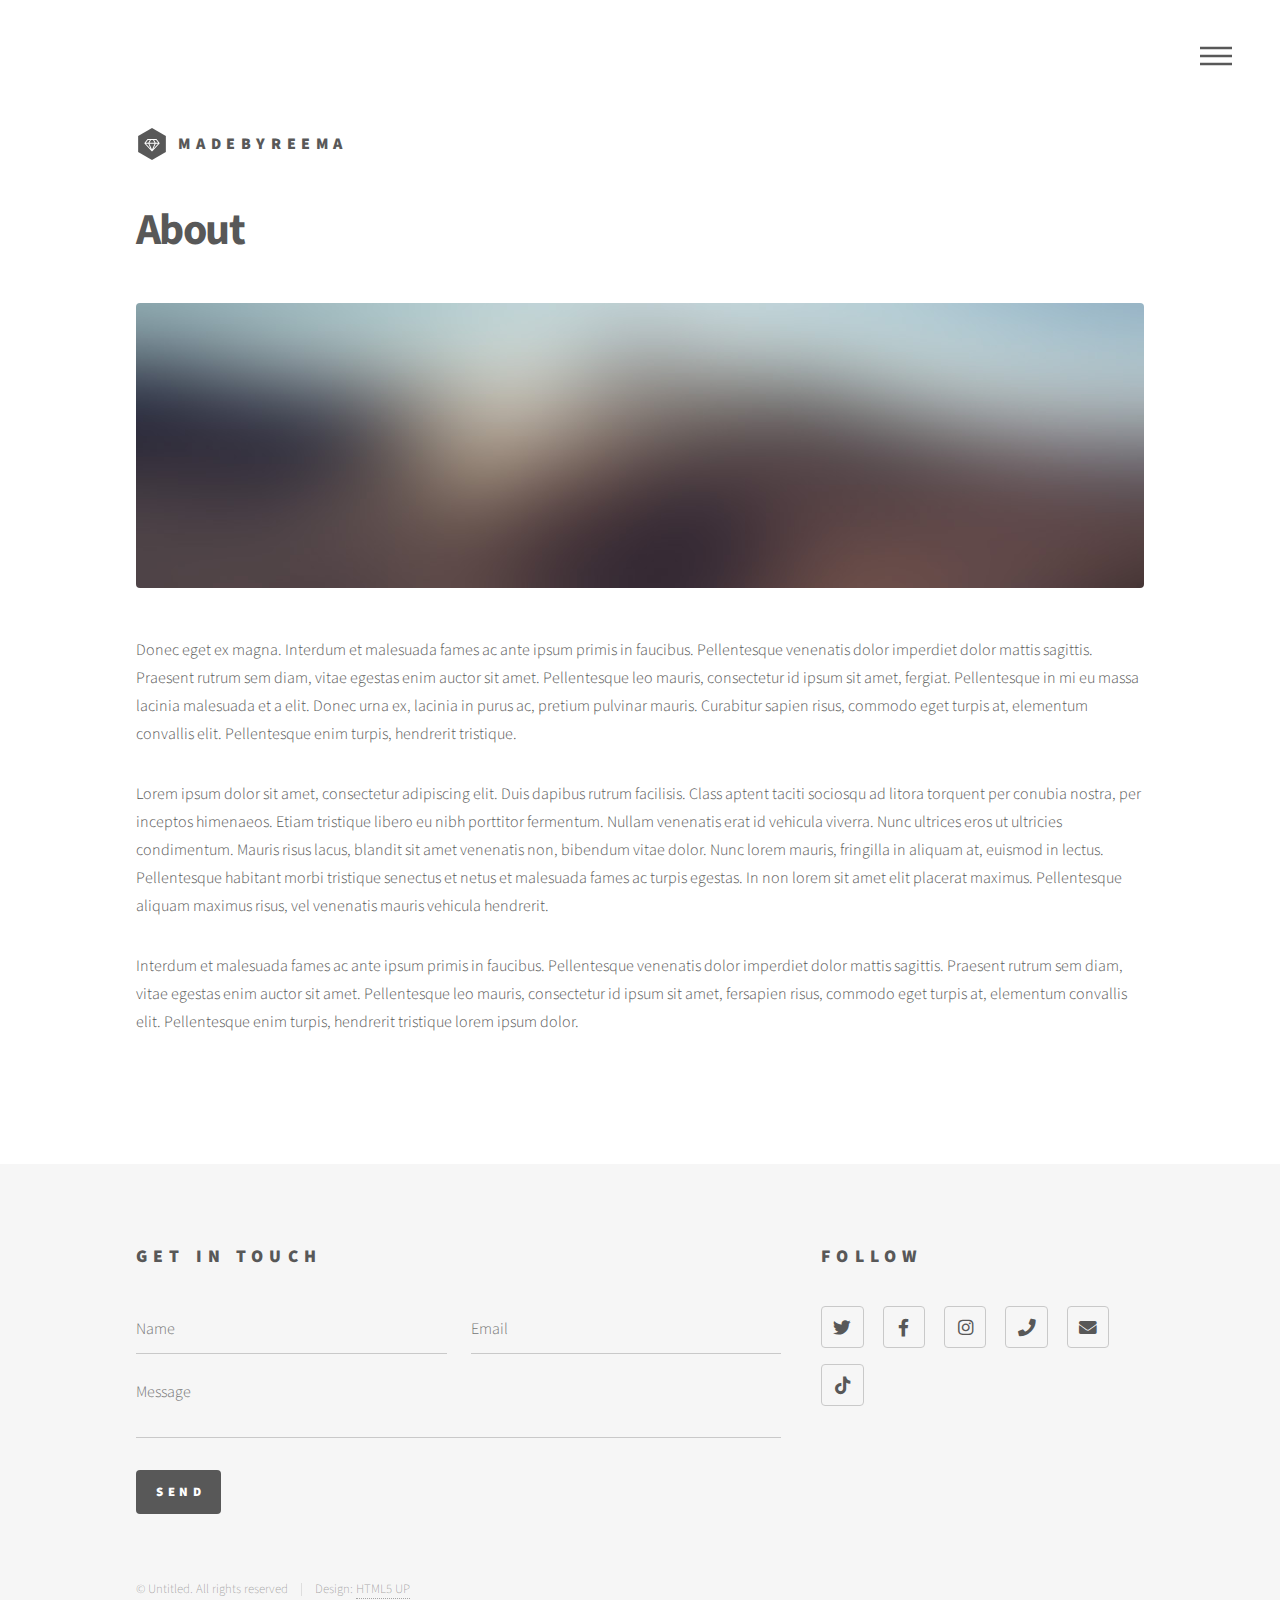
==== commit 509ddb1a: "fixed about" ====
--- a/about.html
+++ b/about.html
@@ -6,7 +6,7 @@
 -->
 <html>
 	<head>
-		<title>Generic - Phantom by HTML5 UP</title>
+		<title>Contact - Phantom by HTML5 UP</title>
 		<meta charset="utf-8" />
 		<meta name="viewport" content="width=device-width, initial-scale=1, user-scalable=no" />
 		<link rel="stylesheet" href="assets/css/main.css" />
@@ -22,7 +22,7 @@
 
 							<!-- Logo -->
 								<a href="index.html" class="logo">
-									<span class="symbol"><img src="images/logo.svg" alt="" /></span><span class="title">Phantom</span>
+									<span class="symbol"><img src="images/logo.svg" alt="" /></span><span class="title">madebyreema</span>
 								</a>
 
 							<!-- Nav -->
@@ -34,22 +34,22 @@
 
 						</div>
 					</header>
-a
+
 				<!-- Menu -->
 					<nav id="menu">
 						<h2>Menu</h2>
 						<ul>
 							<li><a href="index.html">Home</a></li>
-							<li><a href="generic.html">Products</a></li>
+							<li><a href="products.html">Products</a></li>
 							<li><a href="about.html">About</a></li>
-							<li><a href="generic.html">Contact Us</a></li>
+							<li><a href="contact.html">Contact Us</a></li>
 						</ul>
 					</nav>
 
 				<!-- Main -->
 					<div id="main">
 						<div class="inner">
-							<h1>About madebyreema</h1>
+							<h1>About</h1>
 							<span class="image main"><img src="images/pic13.jpg" alt="" /></span>
 							<p>Donec eget ex magna. Interdum et malesuada fames ac ante ipsum primis in faucibus. Pellentesque venenatis dolor imperdiet dolor mattis sagittis. Praesent rutrum sem diam, vitae egestas enim auctor sit amet. Pellentesque leo mauris, consectetur id ipsum sit amet, fergiat. Pellentesque in mi eu massa lacinia malesuada et a elit. Donec urna ex, lacinia in purus ac, pretium pulvinar mauris. Curabitur sapien risus, commodo eget turpis at, elementum convallis elit. Pellentesque enim turpis, hendrerit tristique.</p>
 							<p>Lorem ipsum dolor sit amet, consectetur adipiscing elit. Duis dapibus rutrum facilisis. Class aptent taciti sociosqu ad litora torquent per conubia nostra, per inceptos himenaeos. Etiam tristique libero eu nibh porttitor fermentum. Nullam venenatis erat id vehicula viverra. Nunc ultrices eros ut ultricies condimentum. Mauris risus lacus, blandit sit amet venenatis non, bibendum vitae dolor. Nunc lorem mauris, fringilla in aliquam at, euismod in lectus. Pellentesque habitant morbi tristique senectus et netus et malesuada fames ac turpis egestas. In non lorem sit amet elit placerat maximus. Pellentesque aliquam maximus risus, vel venenatis mauris vehicula hendrerit.</p>
